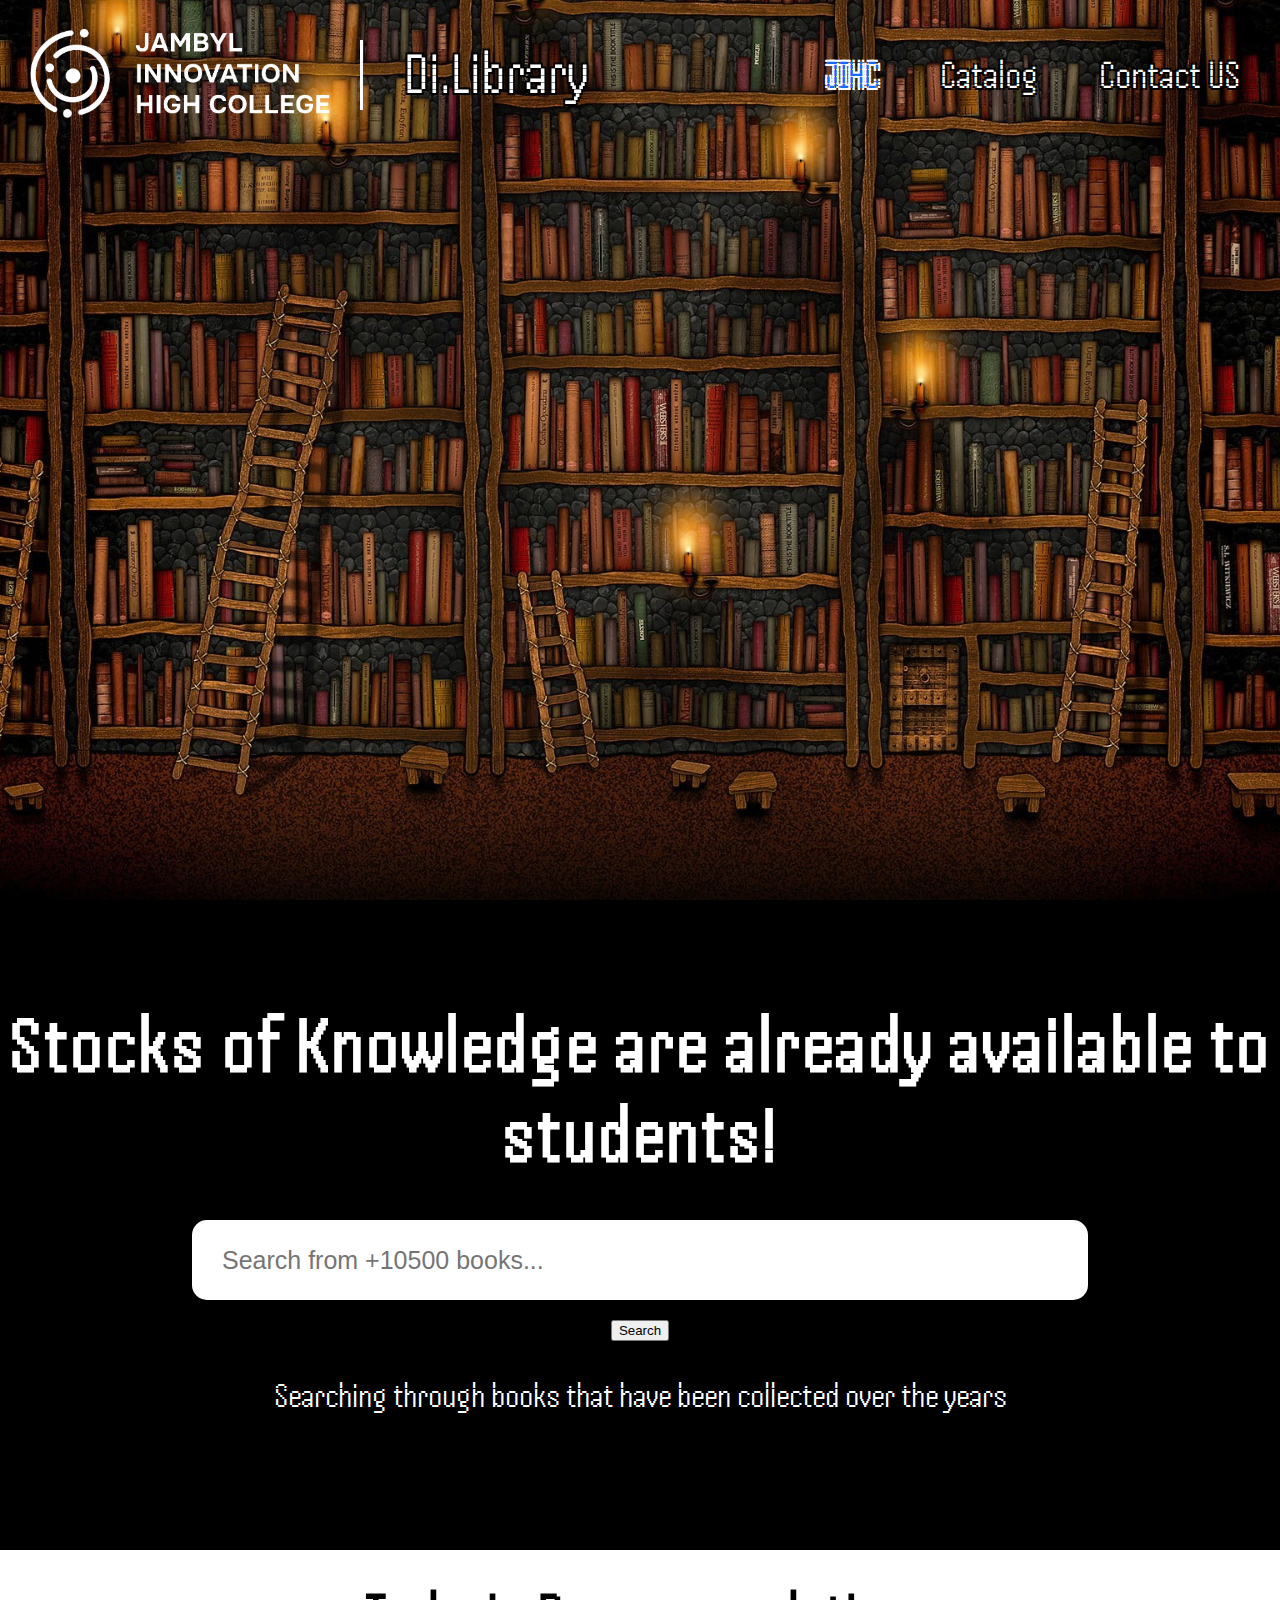
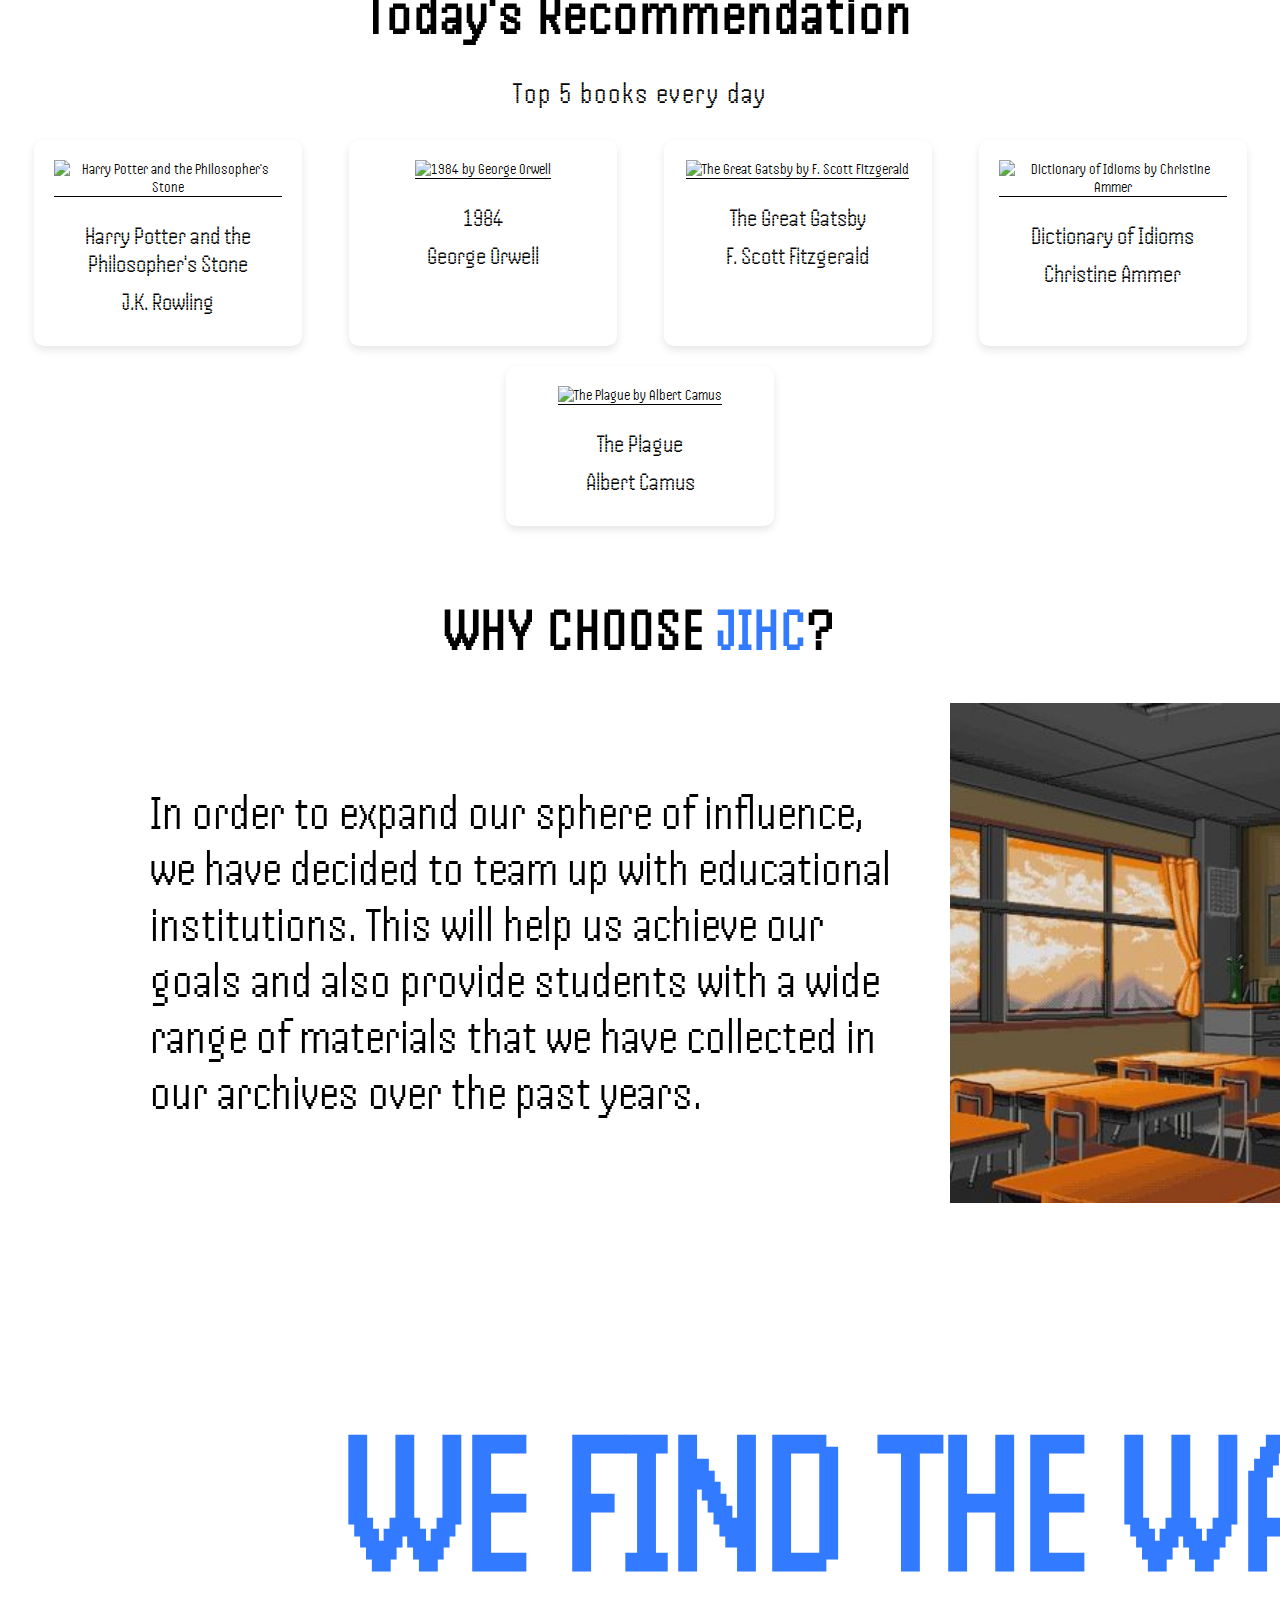
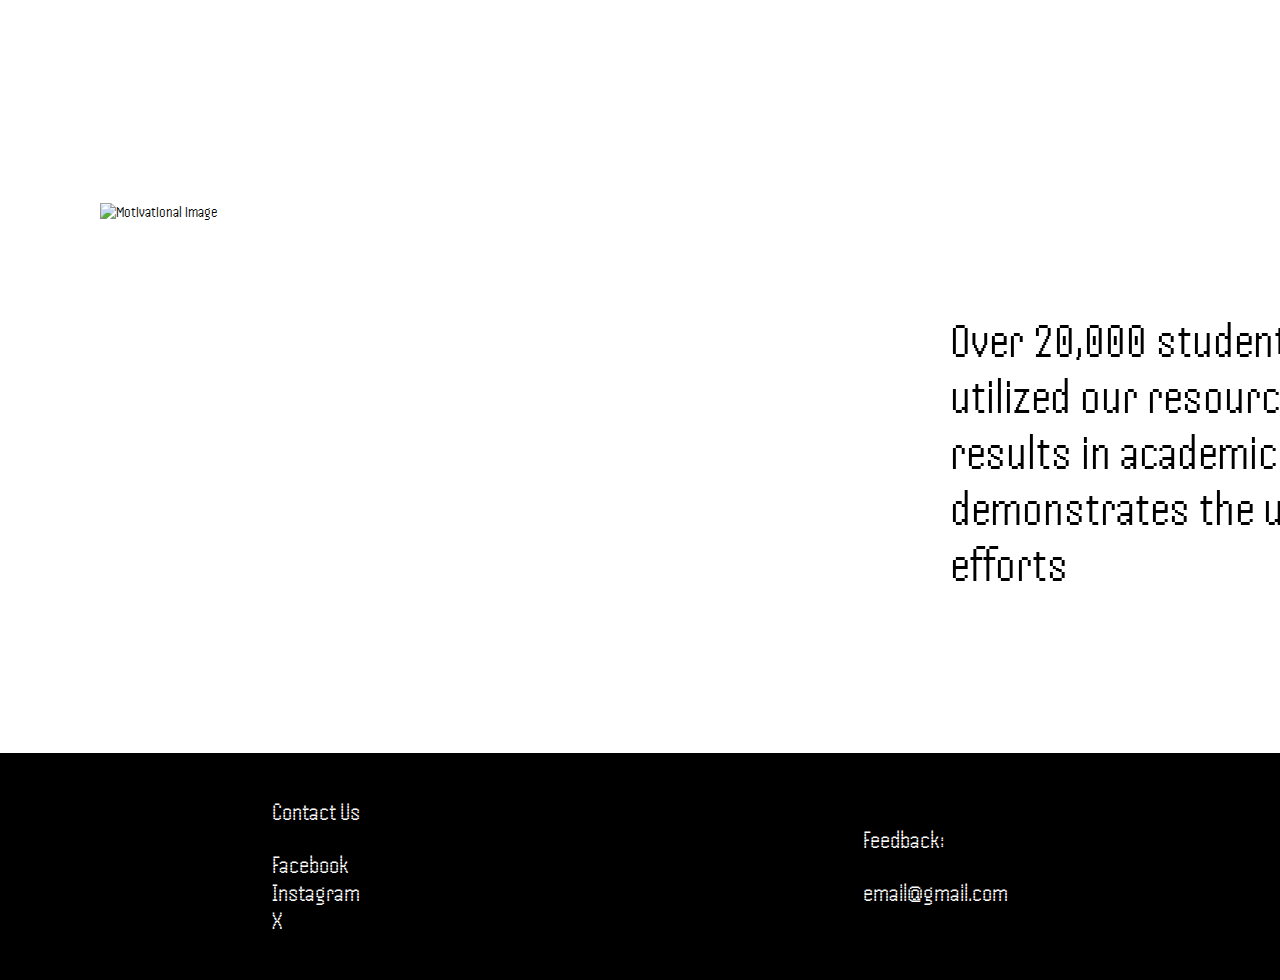
==== index.html @ 08f3bb78 "Add files via upload" ====
<!DOCTYPE html>
<html lang="en">
  <head>
    <meta charset="UTF-8" />
    <meta name="viewport" content="width=device-width, initial-scale=1.0" />
    <meta
      name="description"
      content="Di.Library - Your source of knowledge. Discover, learn, and explore over 10,500 books available for students at JIHC."
    />
    <title>Project Fair</title>
    <link rel="stylesheet" href="style.css" />
    <style>
      @import url("https://fonts.googleapis.com/css2?family=Handjet:wght@100..900&display=swap");
    </style>
  </head>
  <body>
    <main>
      <header class="header">
        <div class="logos">
          <a href="https://jihc.edupage.org/"
            ><img src="pics/jihc-logo-png-v1(white).png" alt="JIHC Logo"
          /></a>
          <h1>Di.Library</h1>
        </div>
        <nav class="links">
          <p><a class="h" href="https://jihc.edupage.org/">JIHC</a></p>
          <p><a class="h2" href="catalog.html">Catalog</a></p>
          <p><a class="h2" href="contact_us.html">Contact US</a></p>
        </nav>
      </header>

      <section class="phrase">
        <h1>Stocks of Knowledge are already available to students!</h1>
        <input type="search" placeholder="Search from +10500 books..." />
        <button>Search</button>
        <p>Searching through books that have been collected over the years</p>
      </section>

      <section class="rec">
        <h1>Today's Recommendation</h1>
        <p class="top">Top 5 books every day</p>
        <div class="collect">
          <article class="books">
            <img
              src="https://i.pinimg.com/236x/60/86/09/608609cb613363a4bec0992fd87c1f9f.jpg"
              alt="Harry Potter and the Philosopher's Stone"
            />
            <p>Harry Potter and the Philosopher's Stone</p>
            <p>J.K. Rowling</p>
          </article>
          <article class="books">
            <img
              src="https://i.pinimg.com/236x/43/75/b7/4375b7d9bf24b88aa53744b417227485.jpg"
              alt="1984 by George Orwell"
            />
            <p>1984</p>
            <p>George Orwell</p>
          </article>
          <article class="books">
            <img
              src="https://i.pinimg.com/736x/6e/f3/f3/6ef3f3fbd7c4680357be522a872bea55.jpg"
              alt="The Great Gatsby by F. Scott Fitzgerald"
            />
            <p>The Great Gatsby</p>
            <p>F. Scott Fitzgerald</p>
          </article>
          <article class="books">
            <img
              src="https://i.pinimg.com/564x/c8/27/64/c82764102bf45afa29861aa79bae145b.jpg"
              alt="Dictionary of Idioms by Christine Ammer"
            />
            <p>Dictionary of Idioms</p>
            <p>Christine Ammer</p>
          </article>
          <article class="books">
            <img
              src="https://i.pinimg.com/564x/87/67/79/876779515c633ccb23392eaf9c55db03.jpg"
              alt="The Plague by Albert Camus"
            />
            <p>The Plague</p>
            <p>Albert Camus</p>
          </article>
        </div>
      </section>

      <h1 class="he">WHY CHOOSE <span>JIHC</span>?</h1>

      <section class="why">
        <p>
          In order to expand our sphere of influence, we have decided to team up
          with educational institutions. This will help us achieve our goals and
          also provide students with a wide range of materials that we have
          collected in our archives over the past years.
        </p>
        <img src="pics/fc070373b1bea9526d9184ad8d048832.jpg" alt="students" />
        <h1 class="slogan">WE FIND THE WAY</h1>
        <img
          id="dq"
          src="https://i.pinimg.com/564x/5d/a7/f2/5da7f2bc65bcdc187c8dbf924c8f894d.jpg"
          alt="Motivational image"
        />
        <p id="dd">
          Over 20,000 students have already utilized our resources and we are
          seeing results in academic performance. This demonstrates the
          usefulness of our efforts
        </p>
      </section>
      <footer id="Contact Us">
        <div>
          <p>Contact Us</p>
          <ul>
            <li id="Facebook">
              <a href="https://facebook.com" target="_blank">Facebook</a>
            </li>
            <li class="insta">
              <a href="https://www.instagram.com/nexyylion/" target="_blank"
                >Instagram</a
              >
            </li>
            <li id="X"><a href="https://twitter.com" target="_blank">X</a></li>
          </ul>
        </div>
        <div>
          <p>Feedback:</p>
          <p id="Feedback">
            <a style="text-decoration: none" href="mailto:email@gmail.com"
              >email@gmail.com</a
            >
          </p>
        </div>
      </footer>
    </main>
  </body>
</html>
---- style.css ----
html,
body {
  margin: 0;
  padding: 0;
  width: 100%;
  font-family: "Handjet", sans-serif;
  box-sizing: border-box;
  background-color: rgb(255, 255, 255);
}

.header {
  background-image: url("pics/wallpaper.jpg");
  min-height: 100vh;
  background-size: cover;
  background-position: bottom;
  display: flex;
  justify-content: space-between;
  align-items: flex-start;
  cursor: pointer;
}

.logos {
  display: flex;
  align-items: center;
  gap: 30px;
  margin-left: 30px;
}

.logos h1 {
  width: 210px;
  height: 70px;
  font-size: 60px;
  font-weight: 400;
  border-left: 3px solid rgb(255, 255, 255);
  padding-left: 15px;
  text-align: end;
  color: white;
  text-shadow: 2px 2px 0px rgb(0, 0, 0), -2px -2px 0px rgb(0, 0, 0),
    -2px 2px 0px rgb(0, 0, 0), 2px -2px 0px rgb(0, 0, 0);
}

.logos img {
  width: 300px;
  height: 100px;
  object-fit: contain;
}

.phrase {
  display: flex;
  flex-direction: column;
  align-items: center;
  padding: 100px 0;
  background-color: black;
  text-align: center;
}

.links {
  display: flex;
  margin: 20px;
  margin-right: 40px;
  margin-top: 40px;
  gap: 60px;
  font-size: 40px;
  height: 70px;
  align-items: center;
}

.links a {
  text-decoration: none;
}

.h {
  color: rgb(24, 105, 255);
  text-shadow: 2px 2px 0px white, -2px -2px 0px white, -2px 2px 0px white,
    2px -2px 0px white;
  transition: color 0.2s ease, text-shadow 0.2s ease;
}

.h:hover {
  color: white;
  text-shadow: 2px 2px 0px rgb(0, 0, 0), -2px -2px 0px rgb(0, 0, 0),
    -2px 2px 0px rgb(0, 0, 0), 2px -2px 0px rgb(0, 0, 0);
}

.h2 {
  color: rgb(255, 255, 255);
  text-shadow: 2px 2px 0px rgb(0, 0, 0), -2px -2px 0px rgb(0, 0, 0),
    -2px 2px 0px rgb(0, 0, 0), 2px -2px 0px rgb(0, 0, 0);
  transition: color 0.2s ease, text-shadow 0.2s ease;
}

.h2:hover {
  color: rgb(156, 202, 255);
}

.phrase h1 {
  font-size: 80px;
  letter-spacing: 2px;
  color: #ffffff;
  margin: 0 0 20px 0;
}

.phrase input {
  width: 70%;
  height: 80px;
  border: none;
  border-radius: 15px;
  font-size: 25px;
  padding-left: 30px;
  margin: 20px 0;
}

.phrase p {
  font-size: 35px;
  color: #ffffff;
}

.rec {
  text-align: center;
  padding: 30px 0;
}

.rec h1 {
  font-size: 60px;
  margin: 0 0 30px 0;
  letter-spacing: 2px;
}

.top {
  font-size: 30px;
  margin: 0 0 30px 0;
  letter-spacing: 2px;
}

.collect {
  display: flex;
  flex-wrap: wrap;
  justify-content: space-around;
  padding: 0 20px;
  gap: 20px;
  cursor: pointer;
}

.books {
  background-color: #fff;
  width: calc(100% / 5 - 20px);
  max-width: 300px;
  min-width: 150px;
  text-align: center;
  box-shadow: 0 4px 8px rgba(0, 0, 0, 0.1);
  border-radius: 10px;
  padding: 20px;
  transition: transform 0.3s ease;
}

.books:hover {
  transform: scale(1.05);
}

.books img {
  width: 100%;
  height: 80%;
  object-fit: cover;
  border-bottom: 1px solid black;
  margin-bottom: 15px;
}

.books p {
  margin: 10px 0;
  font-size: 25px;
}

.he {
  font-size: 60px;
  letter-spacing: 2px;
  text-align: center;
}

.he span {
  color: rgb(50, 122, 255);
}

.why {
  display: grid;
  grid-template-columns: 1fr 1fr;
  grid-template-rows: 1fr 1fr 1fr;
  gap: 50px;
  align-items: center;
}

.why img {
  width: 800px;
  height: 500px;
}

.why p {
  font-size: 50px;
  margin-left: 150px;
  text-align: start;
}

.why h1 {
  grid-column-start: 1;
  grid-column-end: 3;
  grid-row-start: 2;
  grid-row-end: 2;
  text-align: center;
  font-size: 200px;
  color: rgb(50, 122, 255);
}

.why #dd {
  grid-row-start: 3;
  grid-row-end: 3;
  grid-column-start: 2;
  grid-column-end: 2;
  text-align: start;
  margin-right: 100px;
  margin-left: 0;
}

.why #dq {
  grid-column-start: 1;
  grid-column-end: 1;
  grid-row-start: 3;
  grid-row-end: 3;
  margin-left: 100px;
}

footer {
  background-color: black;
  min-height: 20vh;
  color: white;
  padding: 20px;
  font-size: 25px;
  display: flex;
  justify-content: space-around;
  align-items: center;
  margin-top: 50px;
}

footer > div > ul {
  padding: 0;
  list-style: none;
}

footer > div > ul > li > a {
  text-decoration: none;
  color: white;
}

footer > div > ul > li > a:hover {
  color: rgb(156, 202, 255);
}

footer > div > p:nth-child(2):hover {
  color: rgb(156, 202, 255);
}

#Feedback a {
  color: white;
}

#Feedback a:hover {
  color: rgb(156, 202, 255);
}
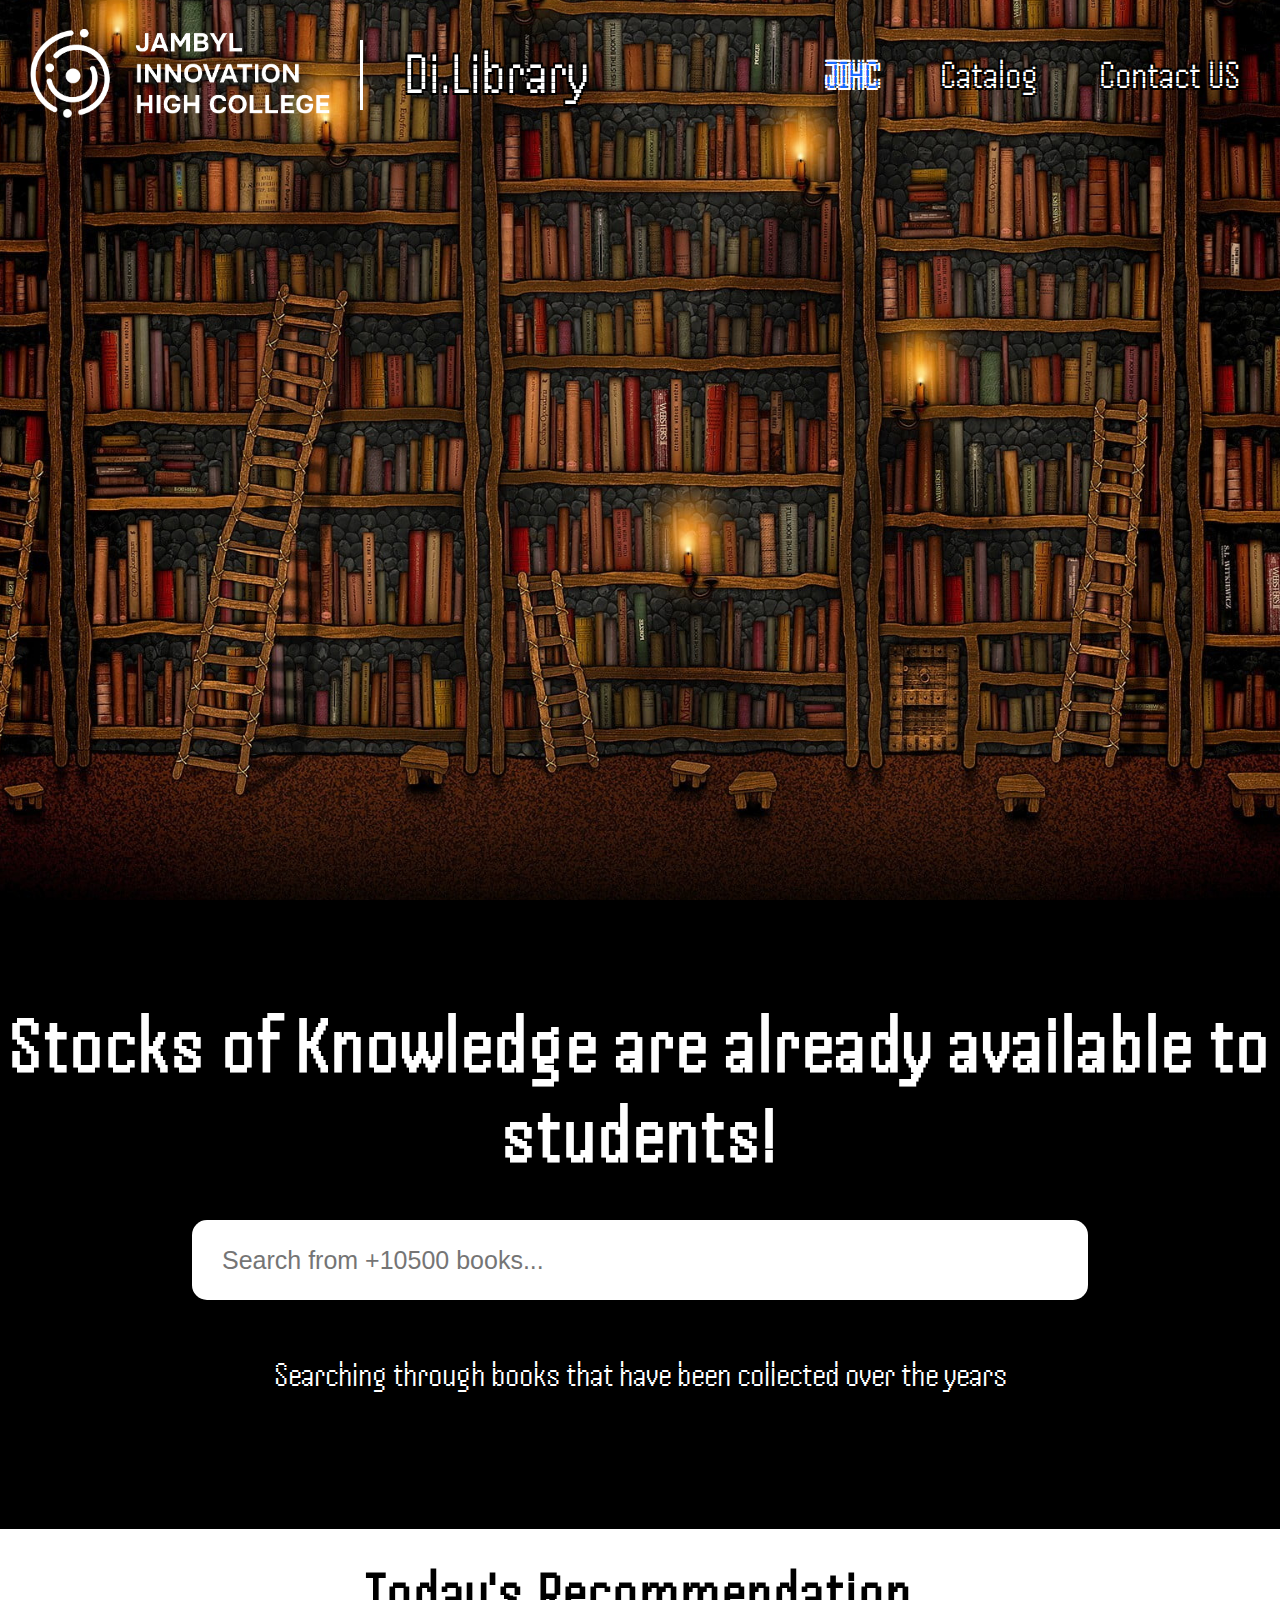
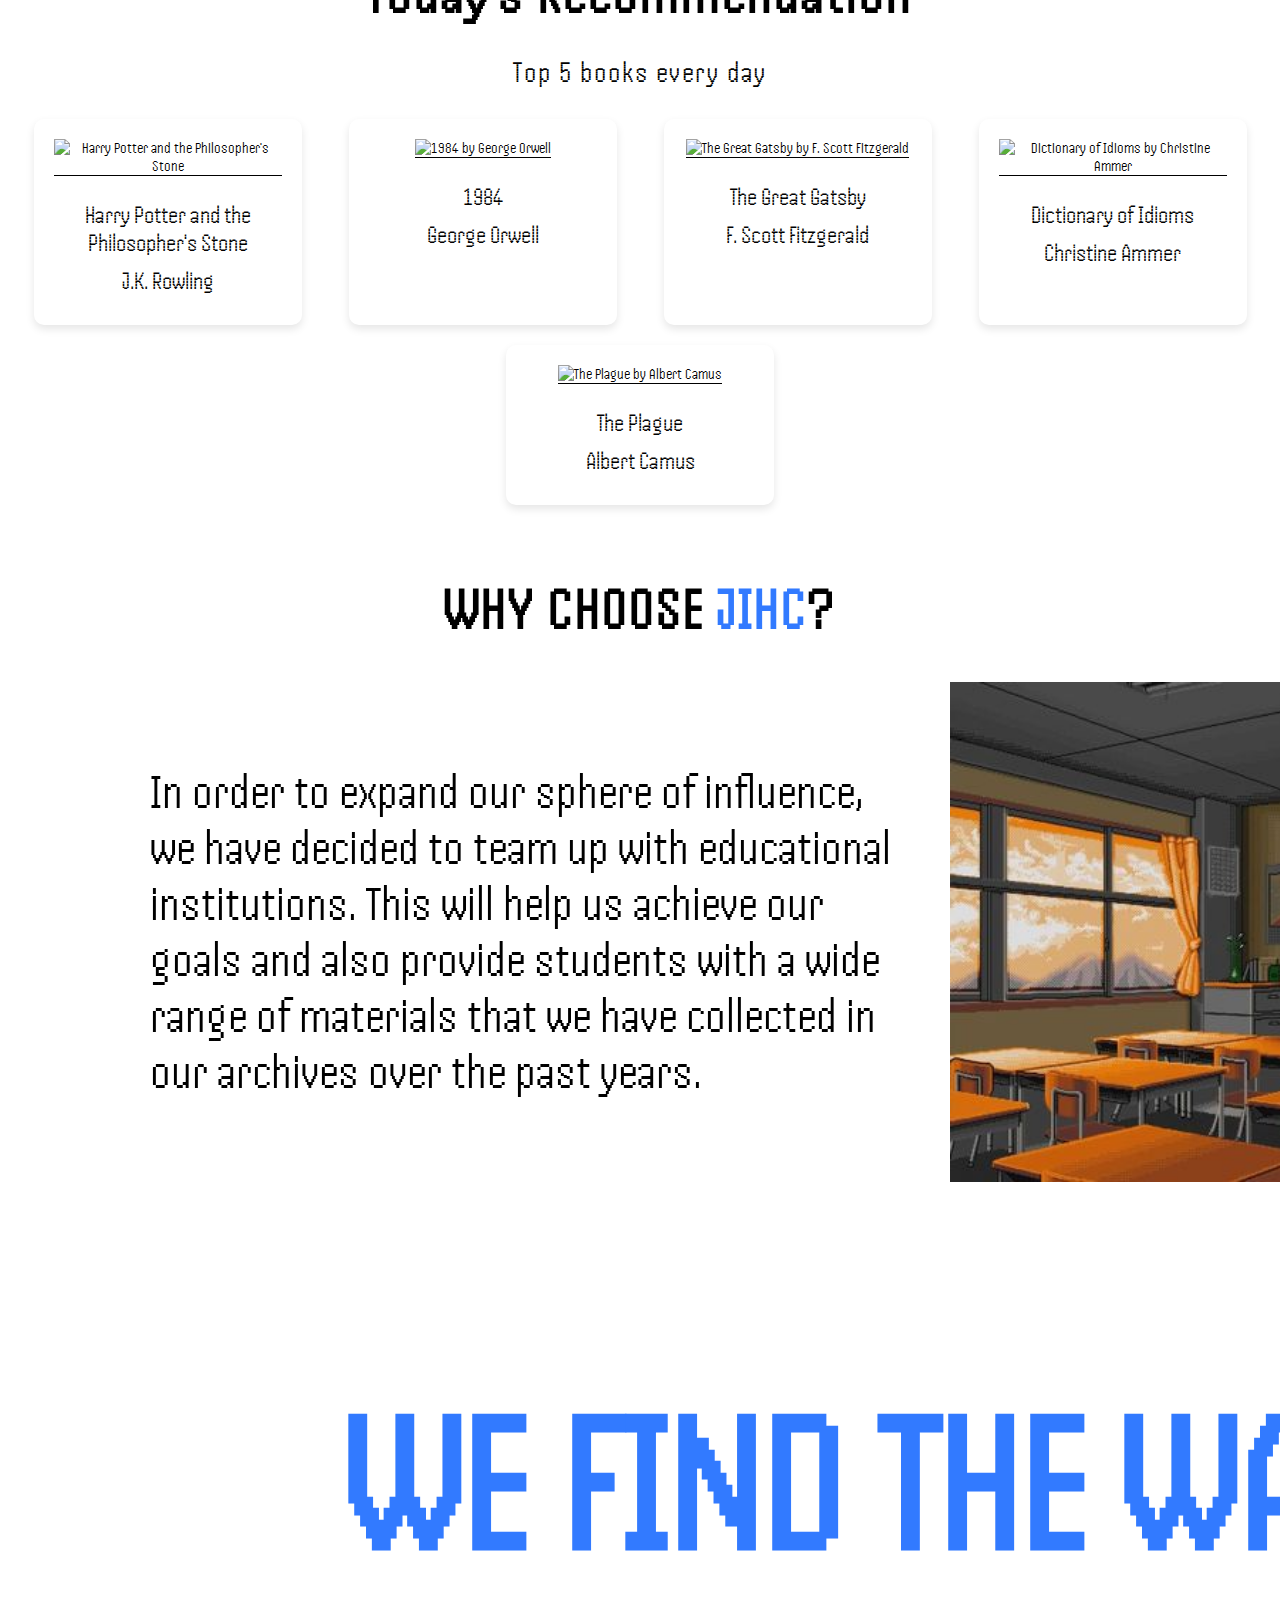
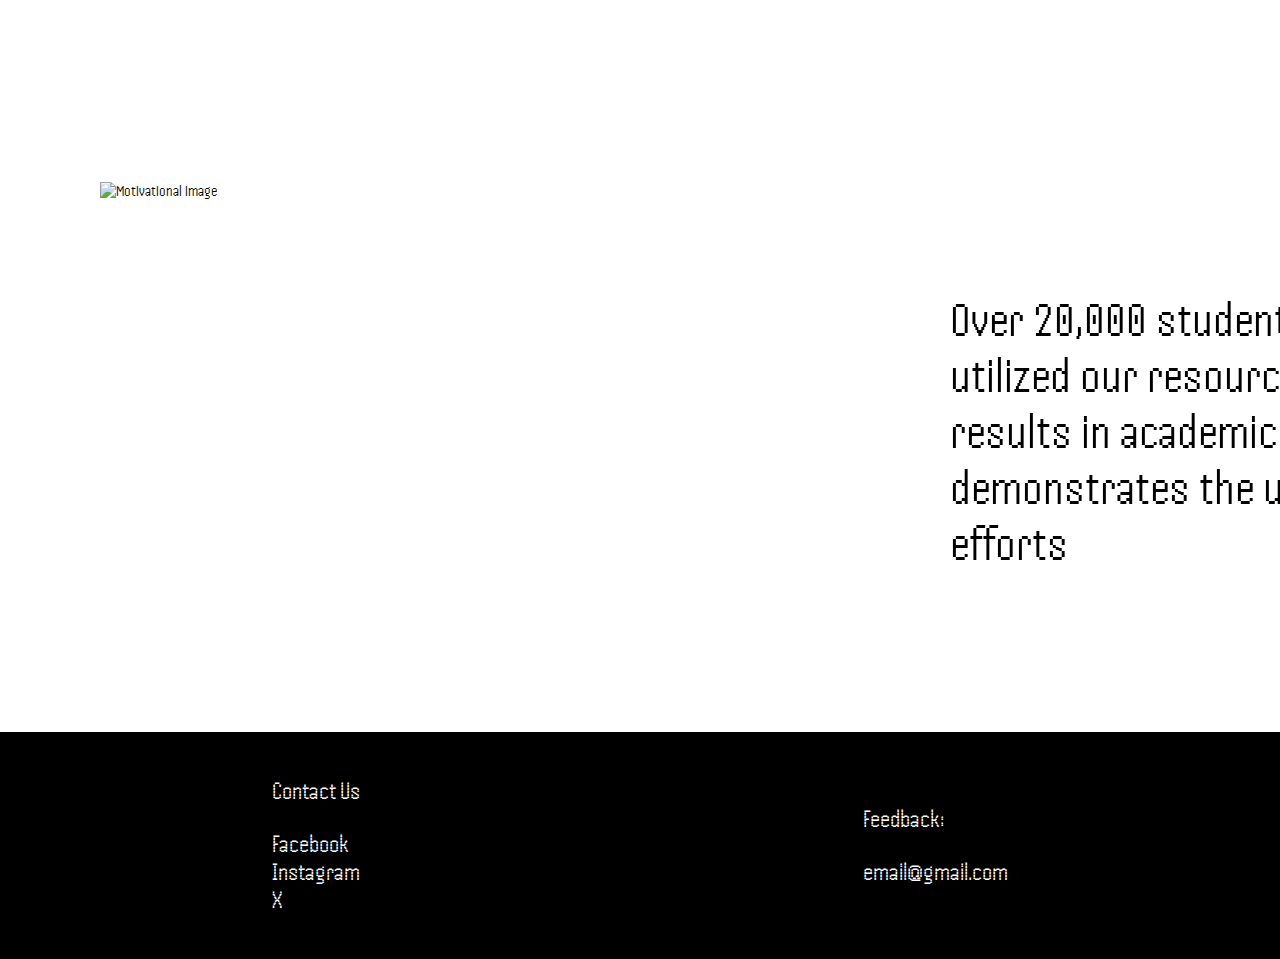
==== commit c20ab4c3: "Update index.html" ====
--- a/index.html
+++ b/index.html
@@ -32,7 +32,6 @@
       <section class="phrase">
         <h1>Stocks of Knowledge are already available to students!</h1>
         <input type="search" placeholder="Search from +10500 books..." />
-        <button>Search</button>
         <p>Searching through books that have been collected over the years</p>
       </section>
 
